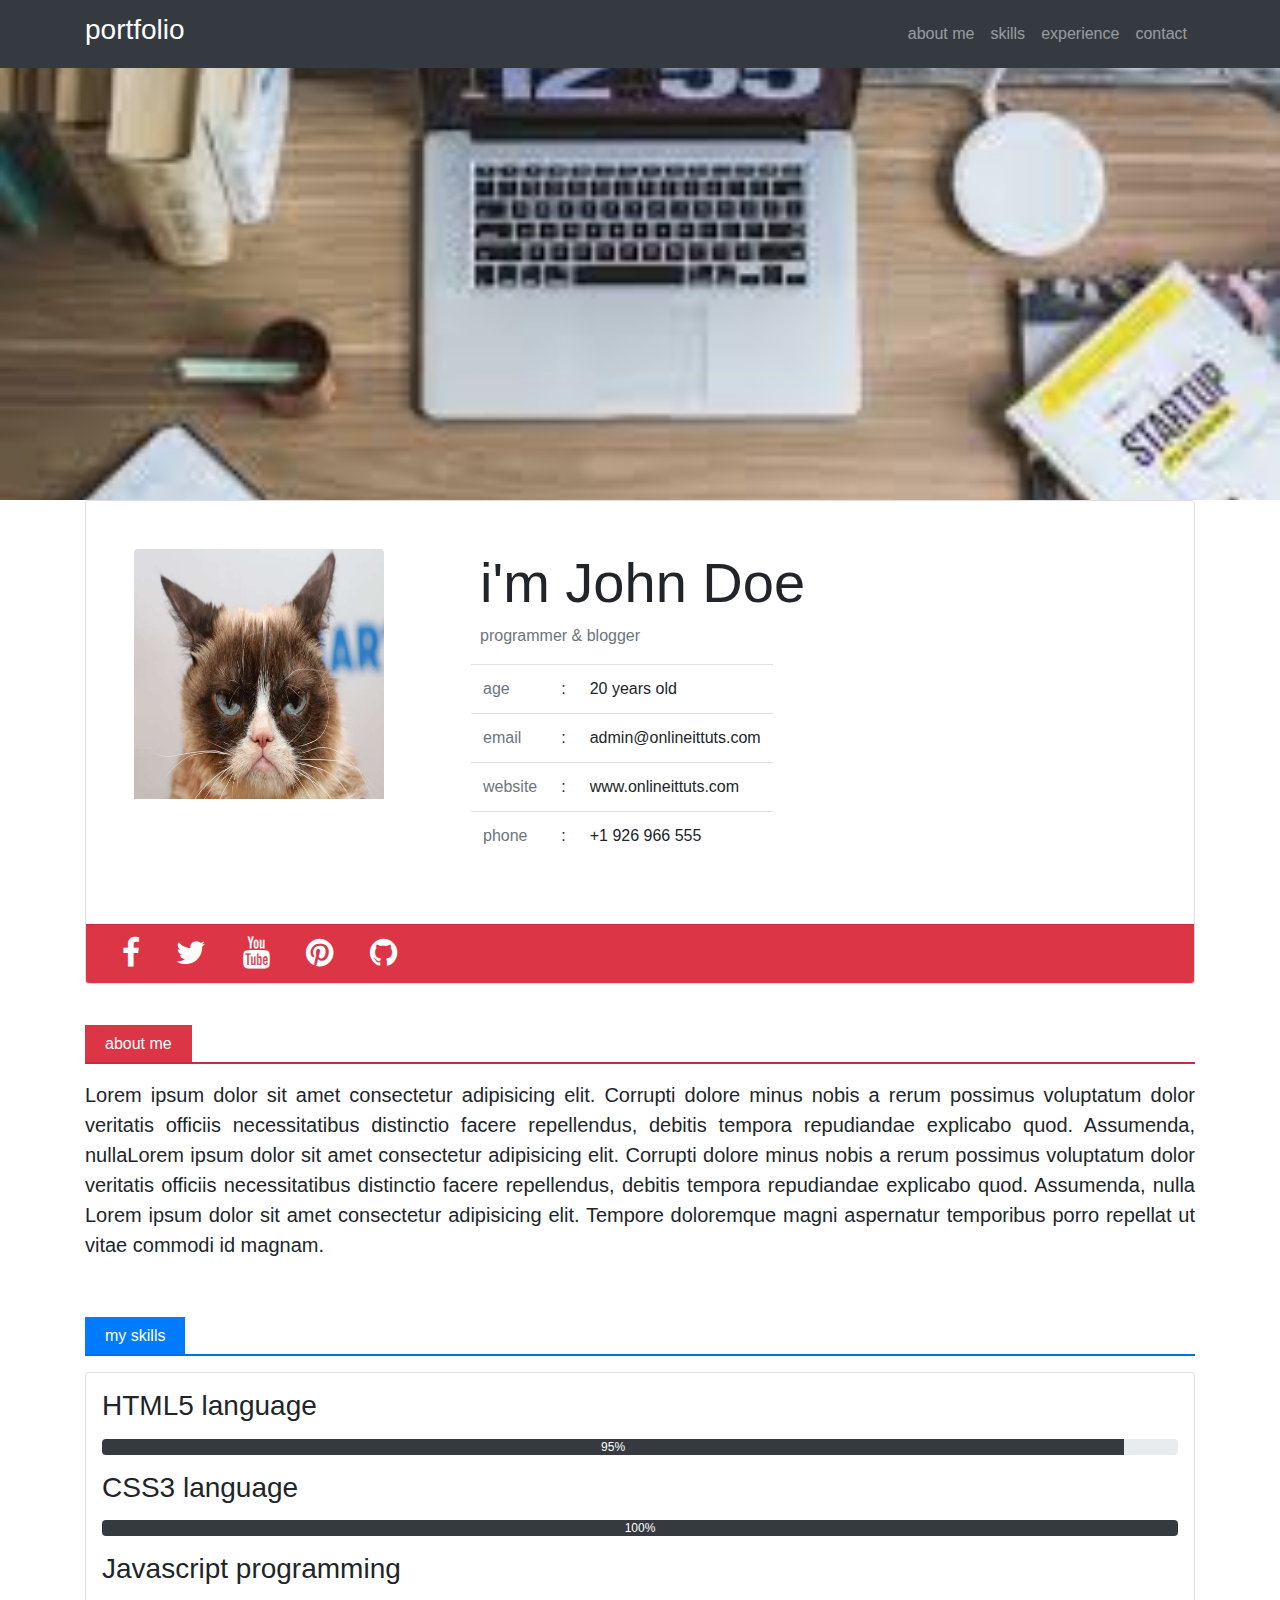
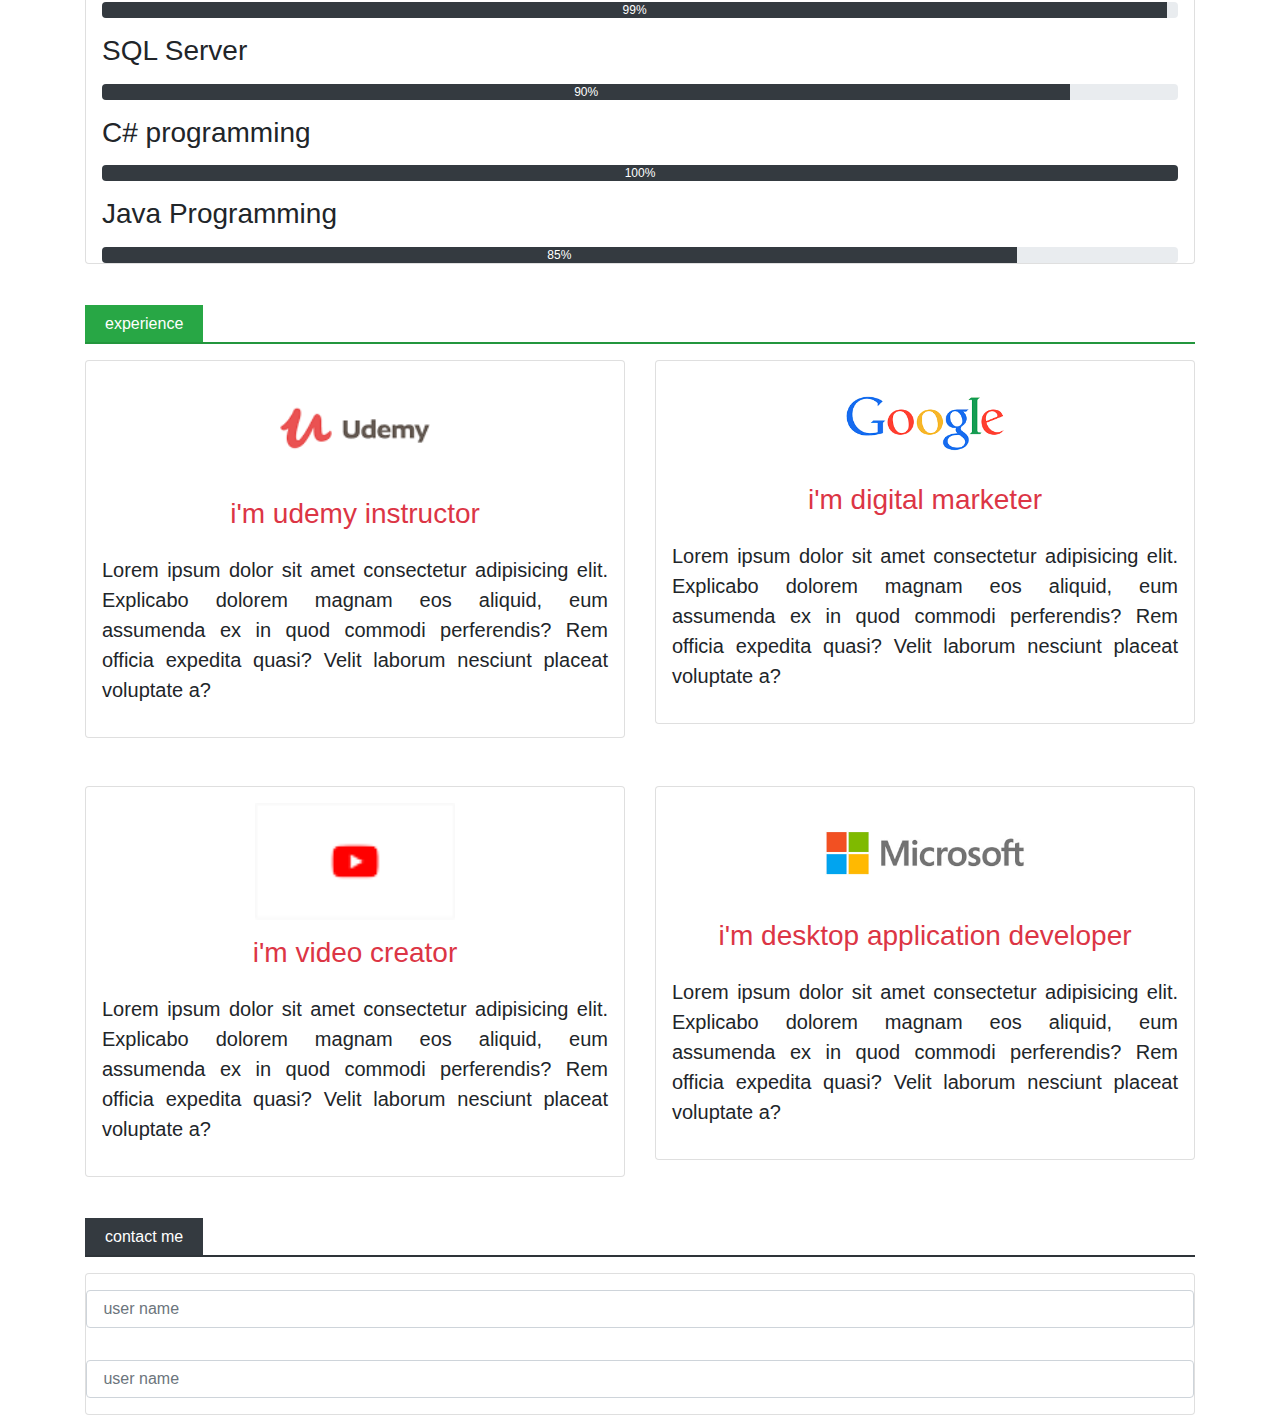
==== index.html @ 5cce2226 "completed portfolio" ====
<!DOCTYPE html>
<html lang="en">
<head>
<meta charset="UTF-8">
    <meta name="viewport" content="width=device-width, initial-scale=1.0">
    <meta http-equiv="X-UA-Compatible" content="ie=edge">
    
    <link rel="stylesheet" href="css/mystyle.css"/> 
    <link rel="stylesheet" href="https://stackpath.bootstrapcdn.com/bootstrap/4.3.1/css/bootstrap.min.css" integrity="sha384-ggOyR0iXCbMQv3Xipma34MD+dH/1fQ784/j6cY/iJTQUOhcWr7x9JvoRxT2MZw1T" crossorigin="anonymous">
    <link rel="stylesheet" href="https://cdnjs.cloudflare.com/ajax/libs/font-awesome/4.7.0/css/font-awesome.min.css">
<script src="https://code.jquery.com/jquery-3.2.1.slim.min.js" integrity="sha384-KJ3o2DKtIkvYIK3UENzmM7KCkRr/rE9/Qpg6aAZGJwFDMVNA/GpGFF93hXpG5KkN" crossorigin="anonymous"></script>
<script src="https://cdnjs.cloudflare.com/ajax/libs/popper.js/1.12.9/umd/popper.min.js" integrity="sha384-ApNbgh9B+Y1QKtv3Rn7W3mgPxhU9K/ScQsAP7hUibX39j7fakFPskvXusvfa0b4Q" crossorigin="anonymous"></script>
<script src="https://maxcdn.bootstrapcdn.com/bootstrap/4.0.0/js/bootstrap.min.js" integrity="sha384-JZR6Spejh4U02d8jOt6vLEHfe/JQGiRRSQQxSfFWpi1MquVdAyjUar5+76PVCmYl" crossorigin="anonymous"></script>

<title>my portfolio website</title>
</head>   
<body data-spy="scroll" data-target=".navbar">
                                                                  
   
    <!--navbar-->  
    <div id="header">
        <nav class="navbar navbar-expand-sm navbar-dark bg-dark fixed-top">

            <div class="container">
                <button class="navbar-toggler" data-toggle="collapse" data-target="#navbar" >
                   <span class="navbar-toggler-icon"> </span> 
                </button>
                <a href="#" class="navbar-brand"><h3>portfolio</h3></a>
                <div class="collapse navbar-collapse"  id="navbar">  
                    <ul class="navbar-nav ml-auto">       
                       <li class="nav-item"><a href="#about" class="nav-link">about me</a></li>
                       <li class="nav-item"><a href="#skills" class="nav-link">skills</a></li>
                       <li class="nav-item"><a href="#experience" class="nav-link">experience</a></li>
                       <li class="nav-item"><a href="#contact" class="nav-link">contact</a></li>
                    </ul>
                </div>
            </div>
        </nav>
   </div>
 

   <!--showcase-->
   <div id="bg-img"></div>

  <!--about me-->
<div id="about">
    <div class="container">
       <div class="row">
            <div class="col"> 
                <div id="aboutdata">
                      <div class="card bg-white">
                           <div class="card-title my-5">
                                <div class="media">
                                    <img src="isyourcatinp.jpg" width="250" height="250" class="imgfluid rounded-top mx-5 d-none d-lg-block">
                                      <div class="media-body"> 
                                          <h3 class="display-4 ml-5">i'm John Doe</h3>
                                          <p class="text-muted ml-5">programmer & blogger</p>
                                          <div class="container"> 
                                               <table class="table table-responsive ml-4">
                                                   <tr> 
                                                       <td class="text-muted">age</td>
                                                       <td>:</td>
                                                       <td>20 years old</td>
                                                   </tr> 
                                                   <tr> 
                                                       <td class="text-muted">email</td>
                                                       <td>:</td>
                                                       <td>admin@onlineittuts.com</td>
                                                    </tr>
                                                    <tr> 
                                                        <td class="text-muted">website</td>
                                                        <td>:</td>
                                                        <td>www.onlineittuts.com</td>
                                                     </tr>
                                                     <tr> 
                                                        <td class="text-muted">phone</td>
                                                        <td>:</td>
                                                        <td>+1 926 966 555</td>
                                                     </tr>
                                               </table>
                                          </div>
                                      </div>
                                 </div>
                              </div>
                            <div class="card-footer bg-danger">
                                <a href="#"><i class="fa fa-facebook fa-2x mx-3"></i></a>
                                <a href="#"><i class="fa fa-twitter fa-2x mx-3"></i></a>
                                <a href="#"><i class="fa fa-youtube fa-2x mx-3"></i></a>
                                <a href="#"><i class="fa fa-pinterest fa-2x mx-3"></i></a>
                                <a href="#"><i class="fa fa-github fa-2x mx-3"></i></a>



                          </div>  
                      </div>
                </div>
            </div>
       </div>
    </div>

    <div class="container mt-5">
        <div class="row">
            <div class="col">
                <span class="bg-danger text-white">about me</span><hr class="bg-danger">
                <p class="lead text-justify">Lorem ipsum dolor sit amet consectetur adipisicing elit. Corrupti dolore minus nobis a rerum possimus voluptatum dolor veritatis officiis necessitatibus distinctio facere repellendus, debitis tempora repudiandae explicabo quod. Assumenda, nullaLorem ipsum dolor sit amet consectetur adipisicing elit. Corrupti dolore minus nobis a rerum possimus voluptatum dolor veritatis officiis necessitatibus distinctio facere repellendus, debitis tempora repudiandae explicabo quod. Assumenda, nulla Lorem ipsum dolor sit amet consectetur adipisicing elit. Tempore doloremque magni aspernatur temporibus porro repellat ut vitae commodi id magnam.</p>
            </div>
        </div>
    </div>
</div>



<!--skill-->
<div id="skills" class="mt-5">
    <div class="container">
        <span class="bg-primary text-white">my skills</span><hr class="bg-primary">
        <div class="row">
            <div class="col">
                <div class="card bg-white">
                    <h3 class="ml-3 my-3">HTML5 language</h3>
                    <div class="progress mx-3">
                        <div class="progress-bar bg-dark" style="width:95%">95%</div>
                    </div>
                    <h3 class="ml-3 my-3">CSS3 language</h3>
                    <div class="progress mx-3">
                        <div class="progress-bar bg-dark" style="width:100%">100%</div>
                    </div>
                    <h3 class="ml-3 my-3">Javascript programming</h3>
                    <div class="progress mx-3">
                        <div class="progress-bar bg-dark" style="width:99%">99%</div>
                    </div>
                    <h3 class="ml-3 my-3">SQL Server</h3>
                    <div class="progress mx-3">
                        <div class="progress-bar bg-dark" style="width:90%">90%</div>
                    </div>
                    <h3 class="ml-3 my-3">C# programming</h3>
                    <div class="progress mx-3">
                        <div class="progress-bar bg-dark" style="width:100%">100%</div>
                    </div>
                    <h3 class="ml-3 my-3">Java Programming</h3>
                    <div class="progress mx-3">
                        <div class="progress-bar bg-dark" style="width:85%">85%</div>
                    </div>
                </div>
            </div>
        </div>
    </div>
</div>


<!--experience-->
<div id="experience">
    <div class="container mt-5">
        <span class="bg-success text-white">experience</span> <hr class="bg-success">
        <div class="row">
            <div class="col-lg-6">
                <div class="card bg-white">
                    <img src="udemy.png" width="200" height="80" class="img-fluid m-auto py-3">
                    <h3 class="text-center text-danger">i'm udemy instructor</h3>
                    <p class="lead text-justify p-3">Lorem ipsum dolor sit amet consectetur adipisicing elit. Explicabo dolorem magnam eos aliquid, eum assumenda ex in quod commodi perferendis? Rem officia expedita quasi? Velit laborum nesciunt placeat voluptate a?</p> 
                </div>
            </div>

            <div class="col-lg-6">
                <div class="card bg-white">
                    <img src="google.png" width="200" height="80" class="img-fluid m-auto py-3">
                    <h3 class="text-center text-danger">i'm digital marketer</h3>
                    <p class="lead text-justify p-3">Lorem ipsum dolor sit amet consectetur adipisicing elit. Explicabo dolorem magnam eos aliquid, eum assumenda ex in quod commodi perferendis? Rem officia expedita quasi? Velit laborum nesciunt placeat voluptate a?</p> 
                </div>
            </div>


            <div class="col-lg-6 mt-5">
                <div class="card bg-white">
                    <img src="youtube.png" width="200" height="80" class="img-fluid m-auto py-3">
                    <h3 class="text-center text-danger">i'm video creator</h3>
                    <p class="lead text-justify p-3">Lorem ipsum dolor sit amet consectetur adipisicing elit. Explicabo dolorem magnam eos aliquid, eum assumenda ex in quod commodi perferendis? Rem officia expedita quasi? Velit laborum nesciunt placeat voluptate a?</p> 
                </div>
            </div>

            <div class="col-lg-6 mt-5">
                <div class="card bg-white">
                    <img src="microsoft.png" width="200" height="80" class="img-fluid m-auto py-3">
                    <h3 class="text-center text-danger">i'm desktop application developer</h3>
                    <p class="lead text-justify p-3">Lorem ipsum dolor sit amet consectetur adipisicing elit. Explicabo dolorem magnam eos aliquid, eum assumenda ex in quod commodi perferendis? Rem officia expedita quasi? Velit laborum nesciunt placeat voluptate a?</p> 
                </div>
            </div>
        </div>
    </div>    
</div>


<!--contact-->
<div id="contact">
    <div class="container mt-5">
        <span class="bg-dark text-white">contact me</span> <hr class="bg-dark"> 
        <div class="row">
            <div class="col"> 
                <div class="card bg-white  ">
                  <div class="form-group mt-3"> 
                      <input type="text" placeholder=" user name" class="form-control">
                  </div>

                  <div class="form-group mt-3"> 
                    <input type="text" placeholder=" user name" class="form-control">
                </div>


                </div>
            </div>
        </div>
    </div>
</div>












</body>
</html>
---- css/mystyle.css ----
body
{
    background: #ccc;

}

#header a:hover
{ 
color: #fff;
}


#bg-img
{
    background: url('project.jpg');
    background-size: 100%;
    background-repeat: no-repeat;
    min-height: 500px;
}



#about  .fa
{
    color: #fff;
}

#about span
{
    padding: 10px 20px 10px 20px;

}


#about hr
{
   border-width: 2px;
   margin-top: 06px;
}

#skills span
{
    padding: 10px 20px 10px 20px;  
}

#skills hr
{
    border-width: 2px;
   margin-top: 06px;

}

#experience span
{
    padding: 10px 20px 10px 20px;
}

#experience hr
{

    border-width: 2px;
    margin-top: 06px;
}

experience .card
{
border-top:03px solid red ;
}

#contact span
{
    padding: 10px 20px 10px 20px;
}

#contact hr
{
    border-width: 2px;
    margin-top: 06px;
}
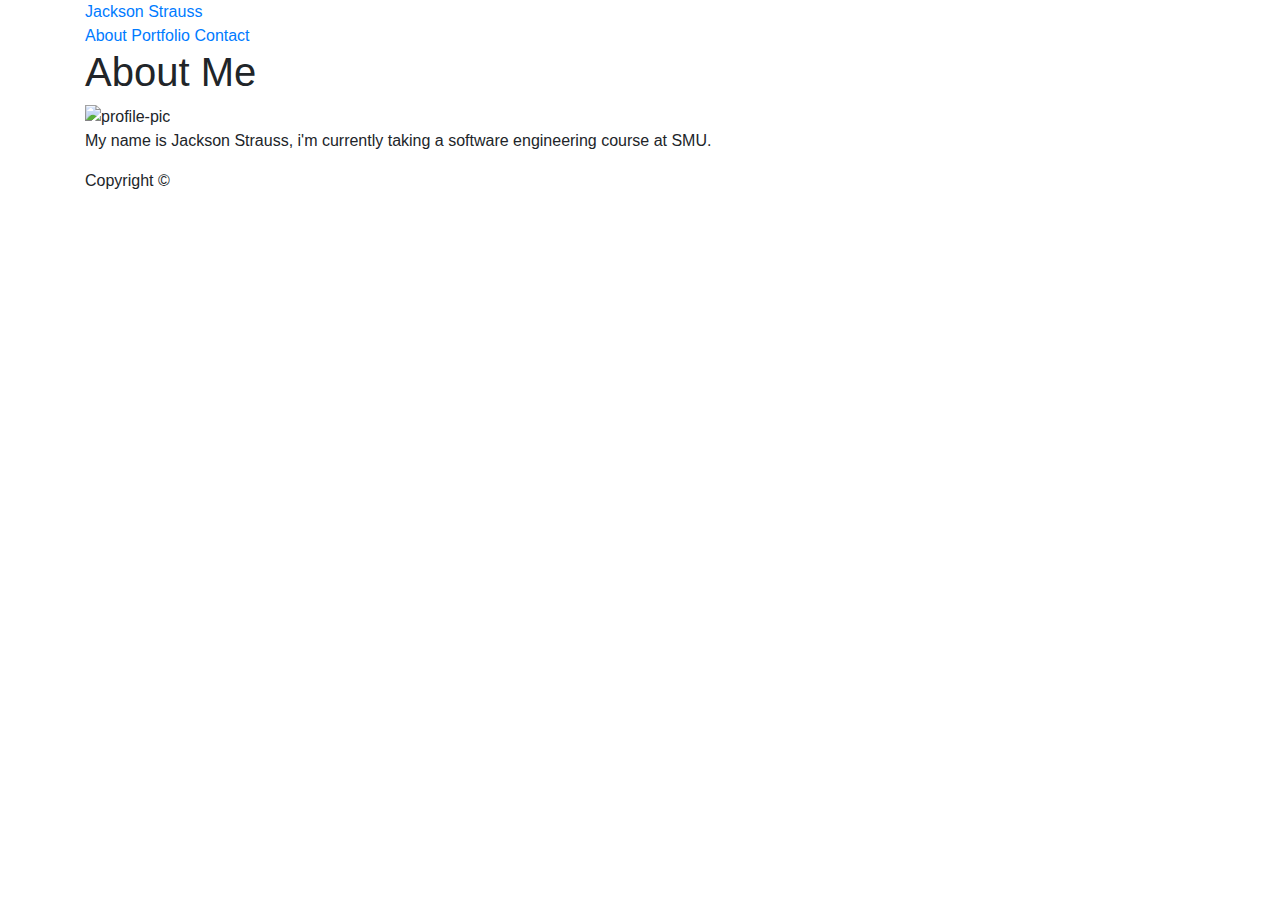
==== commit 7cd38f05: "Update index.html" ====
--- a/index.html
+++ b/index.html
@@ -1,227 +1,46 @@
-<!DOCTYPE html>
-<html lang="en">
+<!doctype html>
+<html lang="en-us">
+
 <head>
-<meta charset="UTF-8">
-    <meta name="viewport" content="width=device-width, initial-scale=1.0">
-    <meta http-equiv="X-UA-Compatible" content="ie=edge">
+  <meta charset="UTF-8">
+  <title>About | Your Name</title>
+  <link href="https://fonts.googleapis.com/css?family=Nanum+Brush+Script&display=swap" rel="stylesheet">
+  <link href="https://fonts.googleapis.com/icon?family=Material+Icons" rel="stylesheet">
+  <link rel="stylesheet" href="https://maxcdn.bootstrapcdn.com/bootstrap/4.0.0/css/bootstrap.min.css">
+  <link rel="stylesheet" href="https://maxcdn.bootstrapcdn.com/font-awesome/4.7.0/css/font-awesome.min.css">
+  <link rel="stylesheet" type="text/css" href="style.css">
+</head>
+
+<body>
+
+  <header id="masthead">
+    <div class="container">
+      <a href="index.html" id="logo">Jackson Strauss</a>
+      <nav>
+        <a href="index.html">About</a>
+        <a href="portfolio.html">Portfolio</a>
+        <a href="contact.html">Contact</a>
+      </nav>
+    </div>
+  </header>
+
+  <div id="main-container" class="container">
+    <section class="main-section">
+      <h1>About Me</h1>
+
+      <img src="IMG_0558.jpeg" class="auth-image" alt="profile-pic">
+      <p>My name is Jackson Strauss, i'm currently taking a software engineering course at SMU.</p>
+
     
-    <link rel="stylesheet" href="css/mystyle.css"/> 
-    <link rel="stylesheet" href="https://stackpath.bootstrapcdn.com/bootstrap/4.3.1/css/bootstrap.min.css" integrity="sha384-ggOyR0iXCbMQv3Xipma34MD+dH/1fQ784/j6cY/iJTQUOhcWr7x9JvoRxT2MZw1T" crossorigin="anonymous">
-    <link rel="stylesheet" href="https://cdnjs.cloudflare.com/ajax/libs/font-awesome/4.7.0/css/font-awesome.min.css">
-<script src="https://code.jquery.com/jquery-3.2.1.slim.min.js" integrity="sha384-KJ3o2DKtIkvYIK3UENzmM7KCkRr/rE9/Qpg6aAZGJwFDMVNA/GpGFF93hXpG5KkN" crossorigin="anonymous"></script>
-<script src="https://cdnjs.cloudflare.com/ajax/libs/popper.js/1.12.9/umd/popper.min.js" integrity="sha384-ApNbgh9B+Y1QKtv3Rn7W3mgPxhU9K/ScQsAP7hUibX39j7fakFPskvXusvfa0b4Q" crossorigin="anonymous"></script>
-<script src="https://maxcdn.bootstrapcdn.com/bootstrap/4.0.0/js/bootstrap.min.js" integrity="sha384-JZR6Spejh4U02d8jOt6vLEHfe/JQGiRRSQQxSfFWpi1MquVdAyjUar5+76PVCmYl" crossorigin="anonymous"></script>
+    </section>
 
-<title>my portfolio website</title>
-</head>   
-<body data-spy="scroll" data-target=".navbar">
-                                                                  
-   
-    <!--navbar-->  
-    <div id="header">
-        <nav class="navbar navbar-expand-sm navbar-dark bg-dark fixed-top">
+  </div>
 
-            <div class="container">
-                <button class="navbar-toggler" data-toggle="collapse" data-target="#navbar" >
-                   <span class="navbar-toggler-icon"> </span> 
-                </button>
-                <a href="#" class="navbar-brand"><h3>portfolio</h3></a>
-                <div class="collapse navbar-collapse"  id="navbar">  
-                    <ul class="navbar-nav ml-auto">       
-                       <li class="nav-item"><a href="#about" class="nav-link">about me</a></li>
-                       <li class="nav-item"><a href="#skills" class="nav-link">skills</a></li>
-                       <li class="nav-item"><a href="#experience" class="nav-link">experience</a></li>
-                       <li class="nav-item"><a href="#contact" class="nav-link">contact</a></li>
-                    </ul>
-                </div>
-            </div>
-        </nav>
-   </div>
- 
+  <footer>
+    <div class="container">
+      Copyright &copy; 
+    </div>
+  </footer>
+</body>
 
-   <!--showcase-->
-   <div id="bg-img"></div>
-
-  <!--about me-->
-<div id="about">
-    <div class="container">
-       <div class="row">
-            <div class="col"> 
-                <div id="aboutdata">
-                      <div class="card bg-white">
-                           <div class="card-title my-5">
-                                <div class="media">
-                                    <img src="isyourcatinp.jpg" width="250" height="250" class="imgfluid rounded-top mx-5 d-none d-lg-block">
-                                      <div class="media-body"> 
-                                          <h3 class="display-4 ml-5">i'm John Doe</h3>
-                                          <p class="text-muted ml-5">programmer & blogger</p>
-                                          <div class="container"> 
-                                               <table class="table table-responsive ml-4">
-                                                   <tr> 
-                                                       <td class="text-muted">age</td>
-                                                       <td>:</td>
-                                                       <td>20 years old</td>
-                                                   </tr> 
-                                                   <tr> 
-                                                       <td class="text-muted">email</td>
-                                                       <td>:</td>
-                                                       <td>admin@onlineittuts.com</td>
-                                                    </tr>
-                                                    <tr> 
-                                                        <td class="text-muted">website</td>
-                                                        <td>:</td>
-                                                        <td>www.onlineittuts.com</td>
-                                                     </tr>
-                                                     <tr> 
-                                                        <td class="text-muted">phone</td>
-                                                        <td>:</td>
-                                                        <td>+1 926 966 555</td>
-                                                     </tr>
-                                               </table>
-                                          </div>
-                                      </div>
-                                 </div>
-                              </div>
-                            <div class="card-footer bg-danger">
-                                <a href="#"><i class="fa fa-facebook fa-2x mx-3"></i></a>
-                                <a href="#"><i class="fa fa-twitter fa-2x mx-3"></i></a>
-                                <a href="#"><i class="fa fa-youtube fa-2x mx-3"></i></a>
-                                <a href="#"><i class="fa fa-pinterest fa-2x mx-3"></i></a>
-                                <a href="#"><i class="fa fa-github fa-2x mx-3"></i></a>
-
-
-
-                          </div>  
-                      </div>
-                </div>
-            </div>
-       </div>
-    </div>
-
-    <div class="container mt-5">
-        <div class="row">
-            <div class="col">
-                <span class="bg-danger text-white">about me</span><hr class="bg-danger">
-                <p class="lead text-justify">Lorem ipsum dolor sit amet consectetur adipisicing elit. Corrupti dolore minus nobis a rerum possimus voluptatum dolor veritatis officiis necessitatibus distinctio facere repellendus, debitis tempora repudiandae explicabo quod. Assumenda, nullaLorem ipsum dolor sit amet consectetur adipisicing elit. Corrupti dolore minus nobis a rerum possimus voluptatum dolor veritatis officiis necessitatibus distinctio facere repellendus, debitis tempora repudiandae explicabo quod. Assumenda, nulla Lorem ipsum dolor sit amet consectetur adipisicing elit. Tempore doloremque magni aspernatur temporibus porro repellat ut vitae commodi id magnam.</p>
-            </div>
-        </div>
-    </div>
-</div>
-
-
-
-<!--skill-->
-<div id="skills" class="mt-5">
-    <div class="container">
-        <span class="bg-primary text-white">my skills</span><hr class="bg-primary">
-        <div class="row">
-            <div class="col">
-                <div class="card bg-white">
-                    <h3 class="ml-3 my-3">HTML5 language</h3>
-                    <div class="progress mx-3">
-                        <div class="progress-bar bg-dark" style="width:95%">95%</div>
-                    </div>
-                    <h3 class="ml-3 my-3">CSS3 language</h3>
-                    <div class="progress mx-3">
-                        <div class="progress-bar bg-dark" style="width:100%">100%</div>
-                    </div>
-                    <h3 class="ml-3 my-3">Javascript programming</h3>
-                    <div class="progress mx-3">
-                        <div class="progress-bar bg-dark" style="width:99%">99%</div>
-                    </div>
-                    <h3 class="ml-3 my-3">SQL Server</h3>
-                    <div class="progress mx-3">
-                        <div class="progress-bar bg-dark" style="width:90%">90%</div>
-                    </div>
-                    <h3 class="ml-3 my-3">C# programming</h3>
-                    <div class="progress mx-3">
-                        <div class="progress-bar bg-dark" style="width:100%">100%</div>
-                    </div>
-                    <h3 class="ml-3 my-3">Java Programming</h3>
-                    <div class="progress mx-3">
-                        <div class="progress-bar bg-dark" style="width:85%">85%</div>
-                    </div>
-                </div>
-            </div>
-        </div>
-    </div>
-</div>
-
-
-<!--experience-->
-<div id="experience">
-    <div class="container mt-5">
-        <span class="bg-success text-white">experience</span> <hr class="bg-success">
-        <div class="row">
-            <div class="col-lg-6">
-                <div class="card bg-white">
-                    <img src="udemy.png" width="200" height="80" class="img-fluid m-auto py-3">
-                    <h3 class="text-center text-danger">i'm udemy instructor</h3>
-                    <p class="lead text-justify p-3">Lorem ipsum dolor sit amet consectetur adipisicing elit. Explicabo dolorem magnam eos aliquid, eum assumenda ex in quod commodi perferendis? Rem officia expedita quasi? Velit laborum nesciunt placeat voluptate a?</p> 
-                </div>
-            </div>
-
-            <div class="col-lg-6">
-                <div class="card bg-white">
-                    <img src="google.png" width="200" height="80" class="img-fluid m-auto py-3">
-                    <h3 class="text-center text-danger">i'm digital marketer</h3>
-                    <p class="lead text-justify p-3">Lorem ipsum dolor sit amet consectetur adipisicing elit. Explicabo dolorem magnam eos aliquid, eum assumenda ex in quod commodi perferendis? Rem officia expedita quasi? Velit laborum nesciunt placeat voluptate a?</p> 
-                </div>
-            </div>
-
-
-            <div class="col-lg-6 mt-5">
-                <div class="card bg-white">
-                    <img src="youtube.png" width="200" height="80" class="img-fluid m-auto py-3">
-                    <h3 class="text-center text-danger">i'm video creator</h3>
-                    <p class="lead text-justify p-3">Lorem ipsum dolor sit amet consectetur adipisicing elit. Explicabo dolorem magnam eos aliquid, eum assumenda ex in quod commodi perferendis? Rem officia expedita quasi? Velit laborum nesciunt placeat voluptate a?</p> 
-                </div>
-            </div>
-
-            <div class="col-lg-6 mt-5">
-                <div class="card bg-white">
-                    <img src="microsoft.png" width="200" height="80" class="img-fluid m-auto py-3">
-                    <h3 class="text-center text-danger">i'm desktop application developer</h3>
-                    <p class="lead text-justify p-3">Lorem ipsum dolor sit amet consectetur adipisicing elit. Explicabo dolorem magnam eos aliquid, eum assumenda ex in quod commodi perferendis? Rem officia expedita quasi? Velit laborum nesciunt placeat voluptate a?</p> 
-                </div>
-            </div>
-        </div>
-    </div>    
-</div>
-
-
-<!--contact-->
-<div id="contact">
-    <div class="container mt-5">
-        <span class="bg-dark text-white">contact me</span> <hr class="bg-dark"> 
-        <div class="row">
-            <div class="col"> 
-                <div class="card bg-white  ">
-                  <div class="form-group mt-3"> 
-                      <input type="text" placeholder=" user name" class="form-control">
-                  </div>
-
-                  <div class="form-group mt-3"> 
-                    <input type="text" placeholder=" user name" class="form-control">
-                </div>
-
-
-                </div>
-            </div>
-        </div>
-    </div>
-</div>
-
-
-
-
-
-
-
-
-
-
-
-
-</body>
-</html>+</html>
